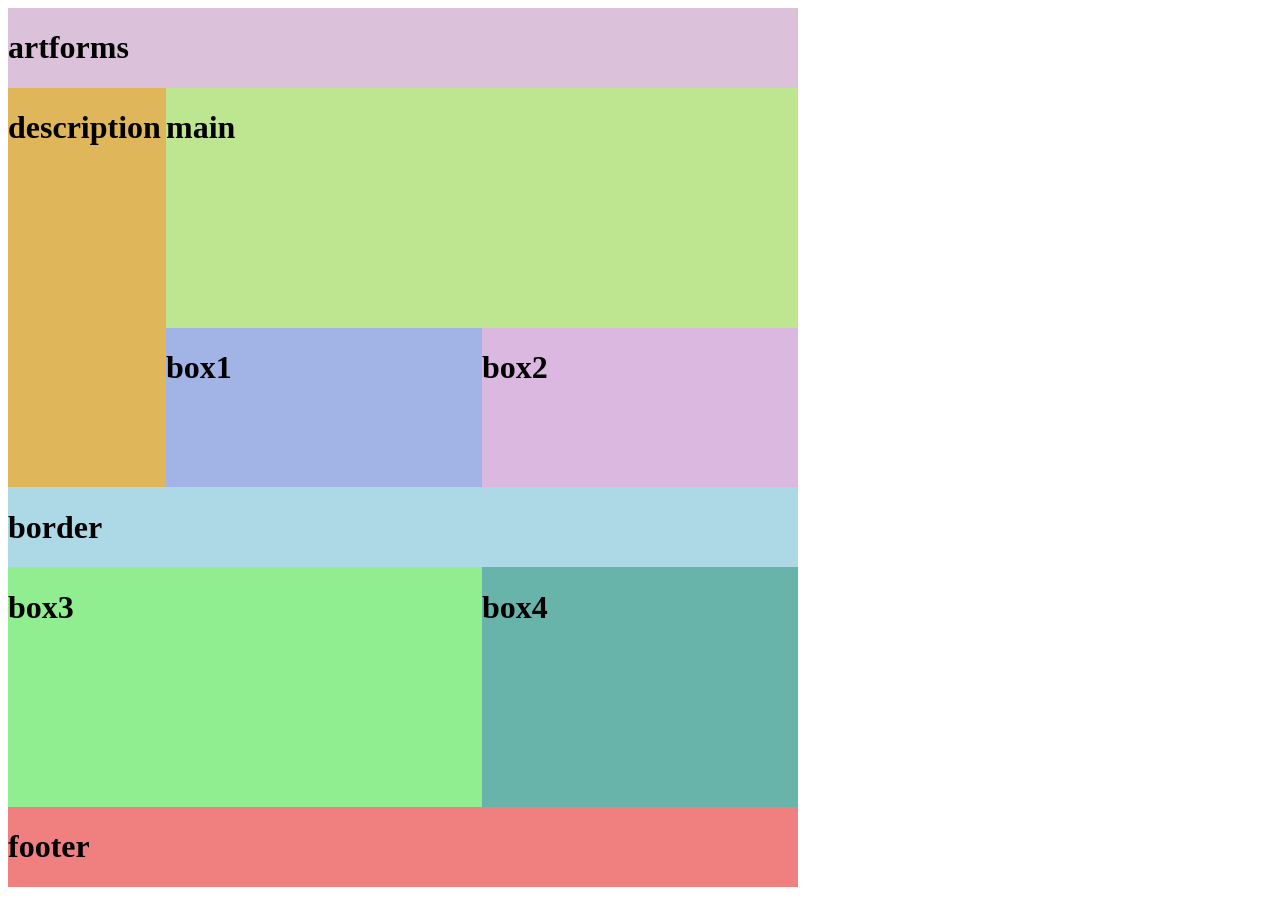
==== index.html @ a664cd22 "layout" ====
<!DOCTYPE html>
<html lang="en">
<head>
    <meta charset="UTF-8">
    <meta name="viewport" content="width=device-width, initial-scale=1.0">
    <title>Document</title>
    <link rel="stylesheet" href="style.css">
</head>
<body>
    
 <div class="container">
        <div class="logoheader">
             <h1>artforms </h1>
            
        </div>

    
        <div class="sidebar">
             <h1>description</h1>
           
        </div>

        <div class="main">
             <h1>main</h1>
           
        </div>

         <div class="box1">
             <h1>box1</h1>
           
        </div>

          <div class="box2">
             <h1>box2</h1>
           
        </div>

         <div class="border">
             <h1>border</h1>
           
        </div>

          <div class="box3">
             <h1>box3</h1>
           
        </div>

           <div class="box4">
             <h1>box4</h1>
           
        </div>



         <div class="footer">
                <h1>footer</h1>

        </div>
</div>


</body>
---- style.css ----
.container {
   display: grid;
   grid-template-columns: 0.5fr 1fr 1fr 1.5fr;
   grid-template-rows: 1fr 3fr 2fr 1fr 3fr;
   grid-template-areas:
   "logoheader logoheader logoheader"
   "sidebar main main"
   "sidebar box1 box2"
   "border border border"
   "box3 box3 box4"
    "footer footer footer";
}

.logoheader {
   
    grid-area: logoheader;
    background-color: rgb(219, 194, 218);

}

.sidebar {

    grid-area: sidebar;
    background-color: #e0b65b;
}



.box1 {
  

    grid-area: box1;
    background-color: #a2b4e6;
}

.box2 {

    grid-area: box2;
    background-color: #dab8df;

}


.border {
   
    grid-area: border;
    background-color: lightblue;

}


.main {
   
    grid-area: main;
    background-color: rgb(190, 230, 144);

}

.box3 {
   
    grid-area: box3;
    background-color: lightgreen;

}

.box4 {
   
    grid-area: box4;
    background-color: rgb(104, 180, 170);
}

.footer {
  
   grid-area: footer;
   background-color: lightcoral;
       
}
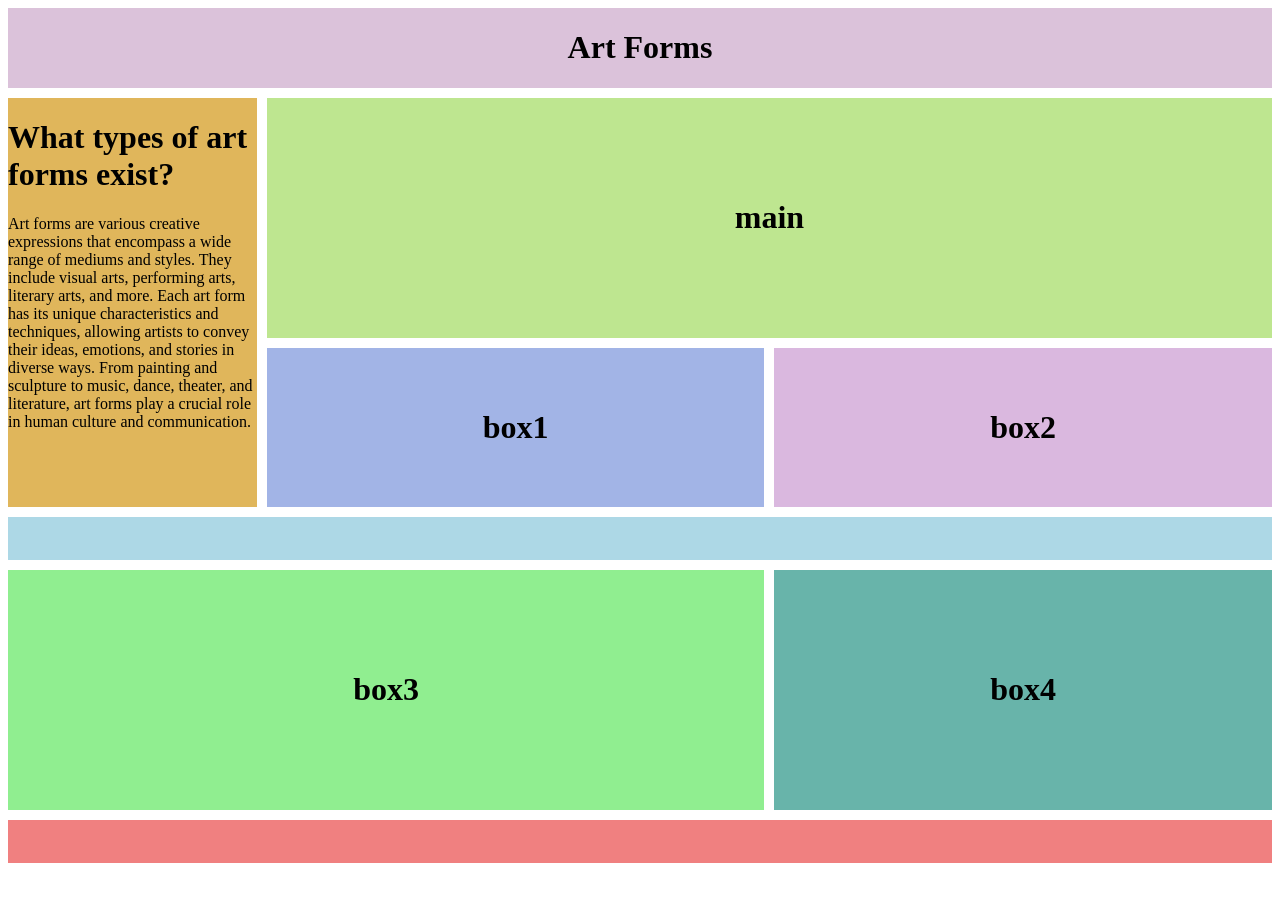
==== commit caf25a2b: "aligning texts" ====
--- a/index.html
+++ b/index.html
@@ -3,21 +3,21 @@
 <head>
     <meta charset="UTF-8">
     <meta name="viewport" content="width=device-width, initial-scale=1.0">
-    <title>Document</title>
+    <title>Art Forms</title>
     <link rel="stylesheet" href="style.css">
 </head>
 <body>
     
  <div class="container">
         <div class="logoheader">
-             <h1>artforms </h1>
+             <h1>Art Forms </h1>
             
         </div>
 
     
         <div class="sidebar">
-             <h1>description</h1>
-           
+             <h1>What types of art forms exist?</h1>
+                <p>Art forms are various creative expressions that encompass a wide range of mediums and styles. They include visual arts, performing arts, literary arts, and more. Each art form has its unique characteristics and techniques, allowing artists to convey their ideas, emotions, and stories in diverse ways. From painting and sculpture to music, dance, theater, and literature, art forms play a crucial role in human culture and communication.</p>
         </div>
 
         <div class="main">
@@ -31,12 +31,13 @@
         </div>
 
           <div class="box2">
-             <h1>box2</h1>
+                <h1>box2</h1>
+          
            
         </div>
 
          <div class="border">
-             <h1>border</h1>
+             <h1></h1>
            
         </div>
 
@@ -53,7 +54,7 @@
 
 
          <div class="footer">
-                <h1>footer</h1>
+                <h1></h1>
 
         </div>
 </div>
--- a/style.css
+++ b/style.css
@@ -1,8 +1,8 @@
-
- .container {
+.container {
    display: grid;
-   grid-template-columns: 0.5fr 1fr 1fr 1.5fr;
-   grid-template-rows: 1fr 3fr 2fr 1fr 3fr;
+   grid-template-columns: 0.5fr 1fr 1fr;
+   grid-template-rows: 1fr 3fr 2fr 0.5fr 3fr;
+   gap: 10px;
    grid-template-areas:
    "logoheader logoheader logoheader"
    "sidebar main main"
@@ -12,6 +12,19 @@
     "footer footer footer";
 }
 
+
+.container > div:not(.sidebar) {
+  display: flex;
+  justify-content: center;
+  align-items: center;
+  text-align: center;
+}
+
+.sidebar {
+  display: block;
+  text-align: left;
+ 
+}
 .logoheader {
    
     grid-area: logoheader;
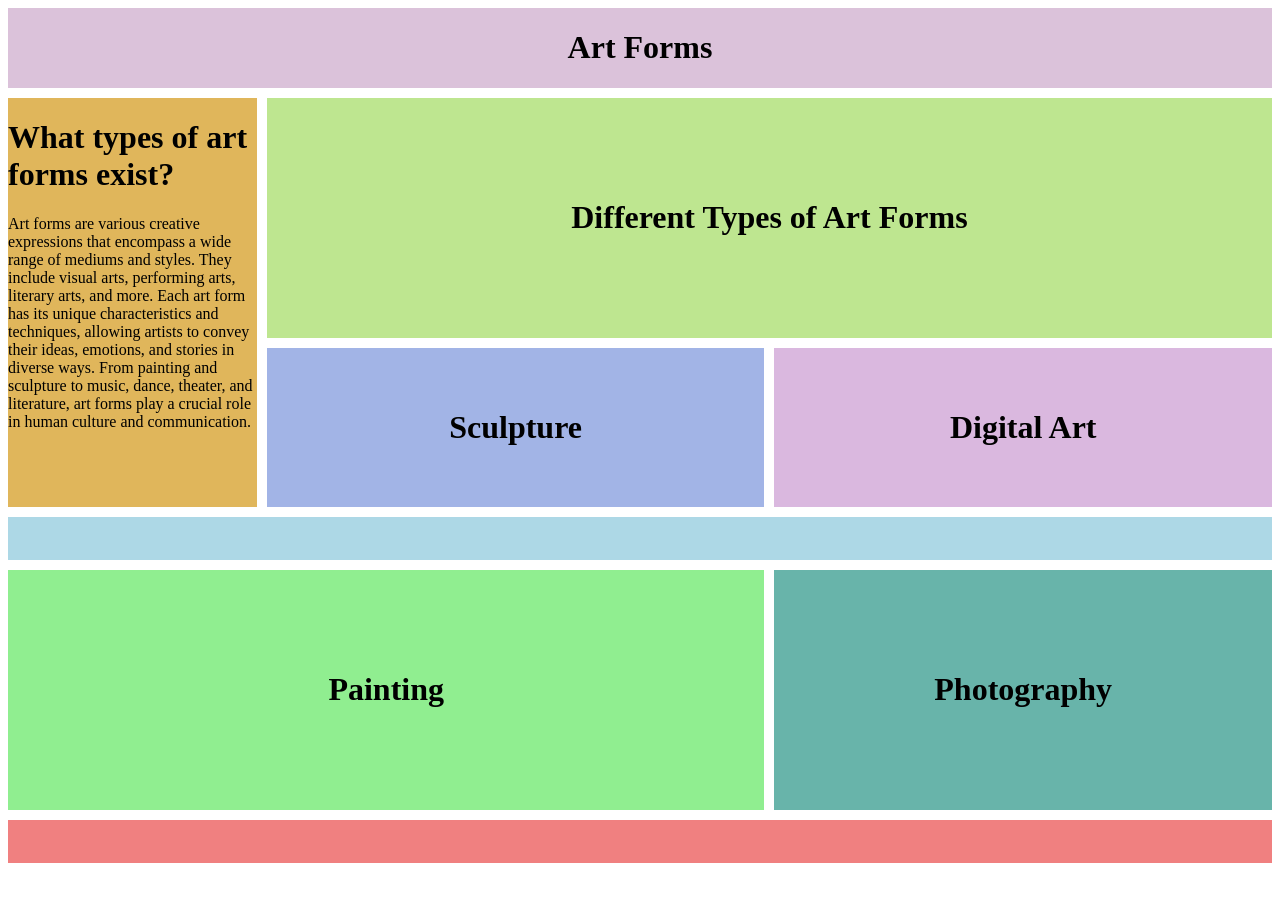
==== commit 99c444fa: "save again" ====
--- a/index.html
+++ b/index.html
@@ -21,40 +21,38 @@
         </div>
 
         <div class="main">
-             <h1>main</h1>
+             <h1>Different Types of Art Forms</h1>
            
         </div>
 
          <div class="box1">
-             <h1>box1</h1>
+             <h1>Sculpture</h1>
            
         </div>
 
           <div class="box2">
-                <h1>box2</h1>
+                <h1>Digital Art</h1>
           
            
         </div>
 
          <div class="border">
-             <h1></h1>
+           <h1></h1>
            
         </div>
 
           <div class="box3">
-             <h1>box3</h1>
+             <h1>Painting</h1>
            
         </div>
 
            <div class="box4">
-             <h1>box4</h1>
+             <h1>Photography</h1>
            
         </div>
 
-
-
          <div class="footer">
-                <h1></h1>
+               <h1></h1>
 
         </div>
 </div>
--- a/style.css
+++ b/style.css
@@ -13,7 +13,7 @@
 }
 
 
-.container > div:not(.sidebar) {
+.container  > div:not(.sidebar) {
   display: flex;
   justify-content: center;
   align-items: center;
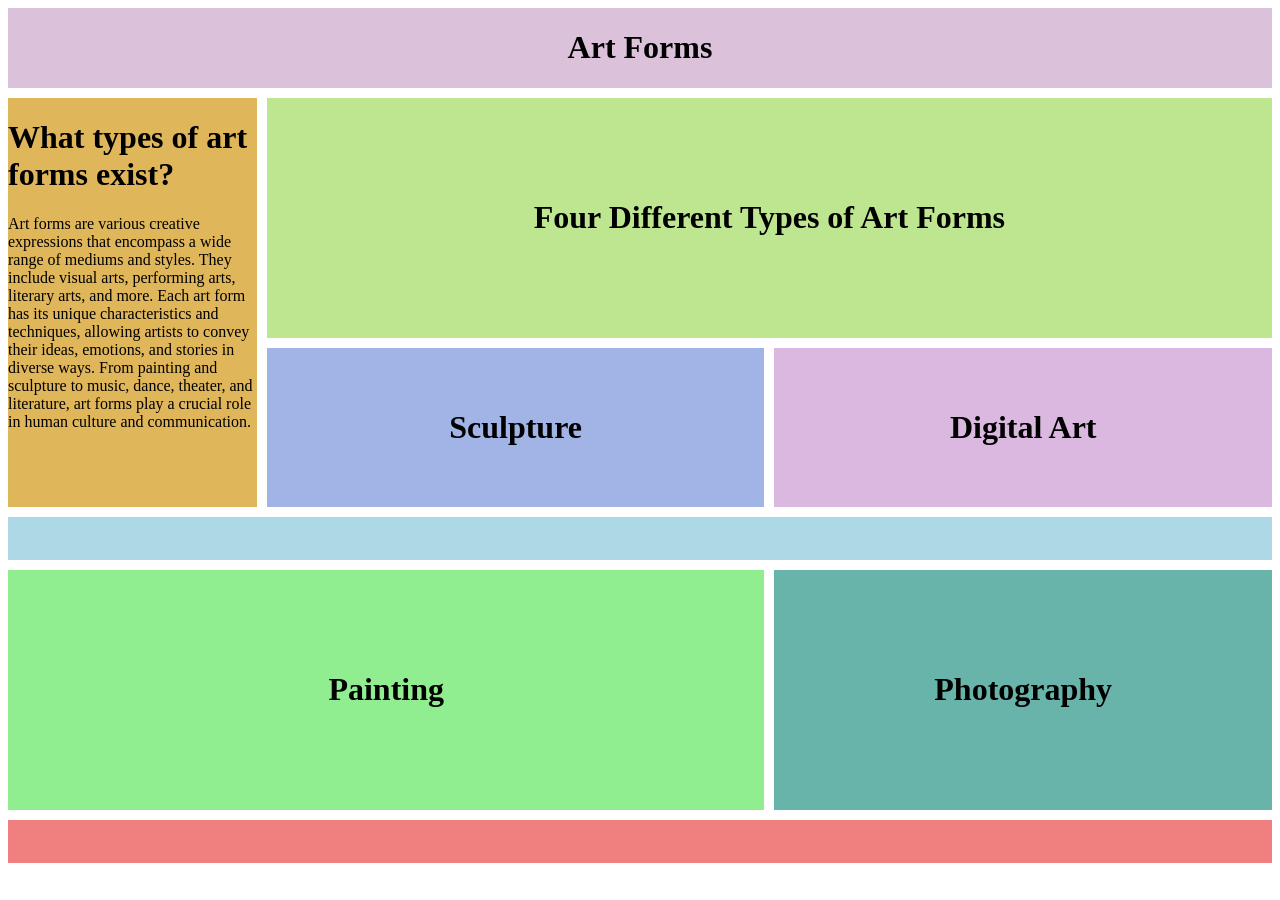
==== commit 1f02bcfe: "making the navigation" ====
--- a/index.html
+++ b/index.html
@@ -11,7 +11,7 @@
  <div class="container">
         <div class="logoheader">
              <h1>Art Forms </h1>
-            
+     
         </div>
 
     
@@ -21,17 +21,17 @@
         </div>
 
         <div class="main">
-             <h1>Different Types of Art Forms</h1>
+             <h1>Four Different Types of Art Forms</h1>
            
         </div>
 
          <div class="box1">
-             <h1>Sculpture</h1>
+             <h1><a href="sculpture.html">Sculpture</a></h1>
            
         </div>
 
           <div class="box2">
-                <h1>Digital Art</h1>
+                <h1><a href="digital-art.html">Digital Art</a></h1>
           
            
         </div>
@@ -42,12 +42,14 @@
         </div>
 
           <div class="box3">
-             <h1>Painting</h1>
+             <h1><a href="painting.html">Painting</a></h1>
+             
+         
            
         </div>
 
            <div class="box4">
-             <h1>Photography</h1>
+             <h1><a href="photography.html">Photography</a></h1>
            
         </div>
 
--- a/style.css
+++ b/style.css
@@ -90,3 +90,220 @@
        
 }
 
+a {
+   text-decoration: none;
+   color: inherit;
+   cursor: pointer;
+}
+
+a:hover {
+   text-decoration: none;
+    color: rgb(168, 237, 247);
+}
+
+.container-digital {
+   display: grid;
+    gap: 10px;
+   grid-template-columns: 1fr 2fr;
+   grid-template-rows: 1fr 1fr 4fr 1fr 1fr;
+   grid-template-areas:
+
+    "header-digital header-digital"
+    "information-digital content-digital"
+    "information-digital gallery-digital"
+    "information-digital gallery-digital"
+    "footer-digital footer-digital";
+
+}
+
+
+.container-digital {
+    display: grid;
+    
+}
+
+.header-digital {
+    grid-area: header-digital;
+    background-color:rgb(69, 102, 211);
+    
+}
+
+
+.information-digital {
+    grid-area: information-digital;
+    background-color:  rgb(233, 182, 41);
+    
+}
+
+.content-digital {
+    grid-area: content-digital;
+    background-color: #8c3ec0;
+    
+}
+
+.gallery-digital {
+    grid-area: gallery-digital;
+    background-color: #db5050;
+   
+}
+
+.footer-digital {
+    grid-area: footer-digital;
+    background-color: #5b993c;
+
+  
+}
+
+.container-painting {
+   display: grid;
+    gap: 10px;
+   grid-template-columns: 1fr 2fr;
+   grid-template-rows: 0.5fr 1fr 4fr 1fr 1fr;
+   grid-template-areas:
+
+    "header-painting header-painting"
+    "information-painting content-painting"
+    "information-painting gallery-painting"
+    "information-painting gallery-painting"
+    "footer-painting footer-painting";
+
+}
+
+.header-painting {
+    grid-area: header-painting;
+    background-color:rgb(109, 66, 37);
+    
+}
+
+.information-painting {
+    grid-area: information-painting;
+    background-color:  rgb(223, 191, 105);
+    
+}
+
+.content-painting {
+    grid-area: content-painting;
+    background-color: #748a97;
+    
+}
+
+.gallery-painting {
+    grid-area: gallery-painting;
+    background-color: #658b6e;
+   
+}
+
+.footer-painting {
+    grid-area: footer-painting;
+    background-color: #5b418a;
+
+}
+
+.container-photography {
+   display: grid;
+    gap: 10px;
+   grid-template-columns: 1fr 2fr;
+   grid-template-rows: 1fr 1fr 4fr 1fr 1fr;
+   grid-template-areas:
+
+    "header-photography header-photography"
+    "information-photography content-photography"
+    "information-photography gallery-photography"
+    "information-photography gallery-photography"
+    "footer-photography footer-photography";
+
+}
+
+.header-photography {
+    grid-area: header-photography;
+    background-color:rgb(69, 102, 211);
+    
+}
+
+.information-photography {
+    grid-area: information-photography;
+    background-color:  rgb(233, 182, 41);
+    
+}
+
+.content-photography {
+    grid-area: content-photography;
+    background-color: #8c3ec0;
+    
+}
+
+.gallery-photography {
+    grid-area: gallery-photography;
+    background-color: #db5050;
+   
+}
+
+.footer-photography {
+    grid-area: footer-photography;
+    background-color: #5b993c;
+
+  
+}
+
+.container-sculpture {
+   display: grid;
+    gap: 10px;
+   grid-template-columns: 1fr 2fr;
+   grid-template-rows: 1fr 1fr 4fr 1fr 1fr;
+   grid-template-areas:
+
+    "header-sculpture header-sculpture"
+    "information-sculpture content-sculpture"
+    "information-sculpture gallery-sculpture"
+    "information-sculpture gallery-sculpture"
+    "footer-sculpture footer-sculpture";
+
+}
+
+.header-sculpture {
+    grid-area: header-sculpture;
+    background-color:rgb(69, 102, 211);
+    
+}
+
+.information-sculpture {
+    grid-area: information-sculpture;
+    background-color:  rgb(233, 182, 41);
+    
+}
+
+.content-sculpture {
+    grid-area: content-sculpture;
+    background-color: #8c3ec0;
+    
+}
+
+.gallery-sculpture {
+    grid-area: gallery-sculpture;
+    background-color: #db5050;
+   
+}
+
+.footer-sculpture {
+    grid-area: footer-sculpture;
+    background-color: #5b993c;
+
+  
+}
+
+.navbar{
+  display:flex;
+  justify-content:space-between;
+  align-items:center;
+}
+
+.nav-links{
+  list-style:none;
+  display:flex;
+  gap:20px;
+}
+
+.nav-links a{
+  text-decoration:none;
+  color:black;
+}
